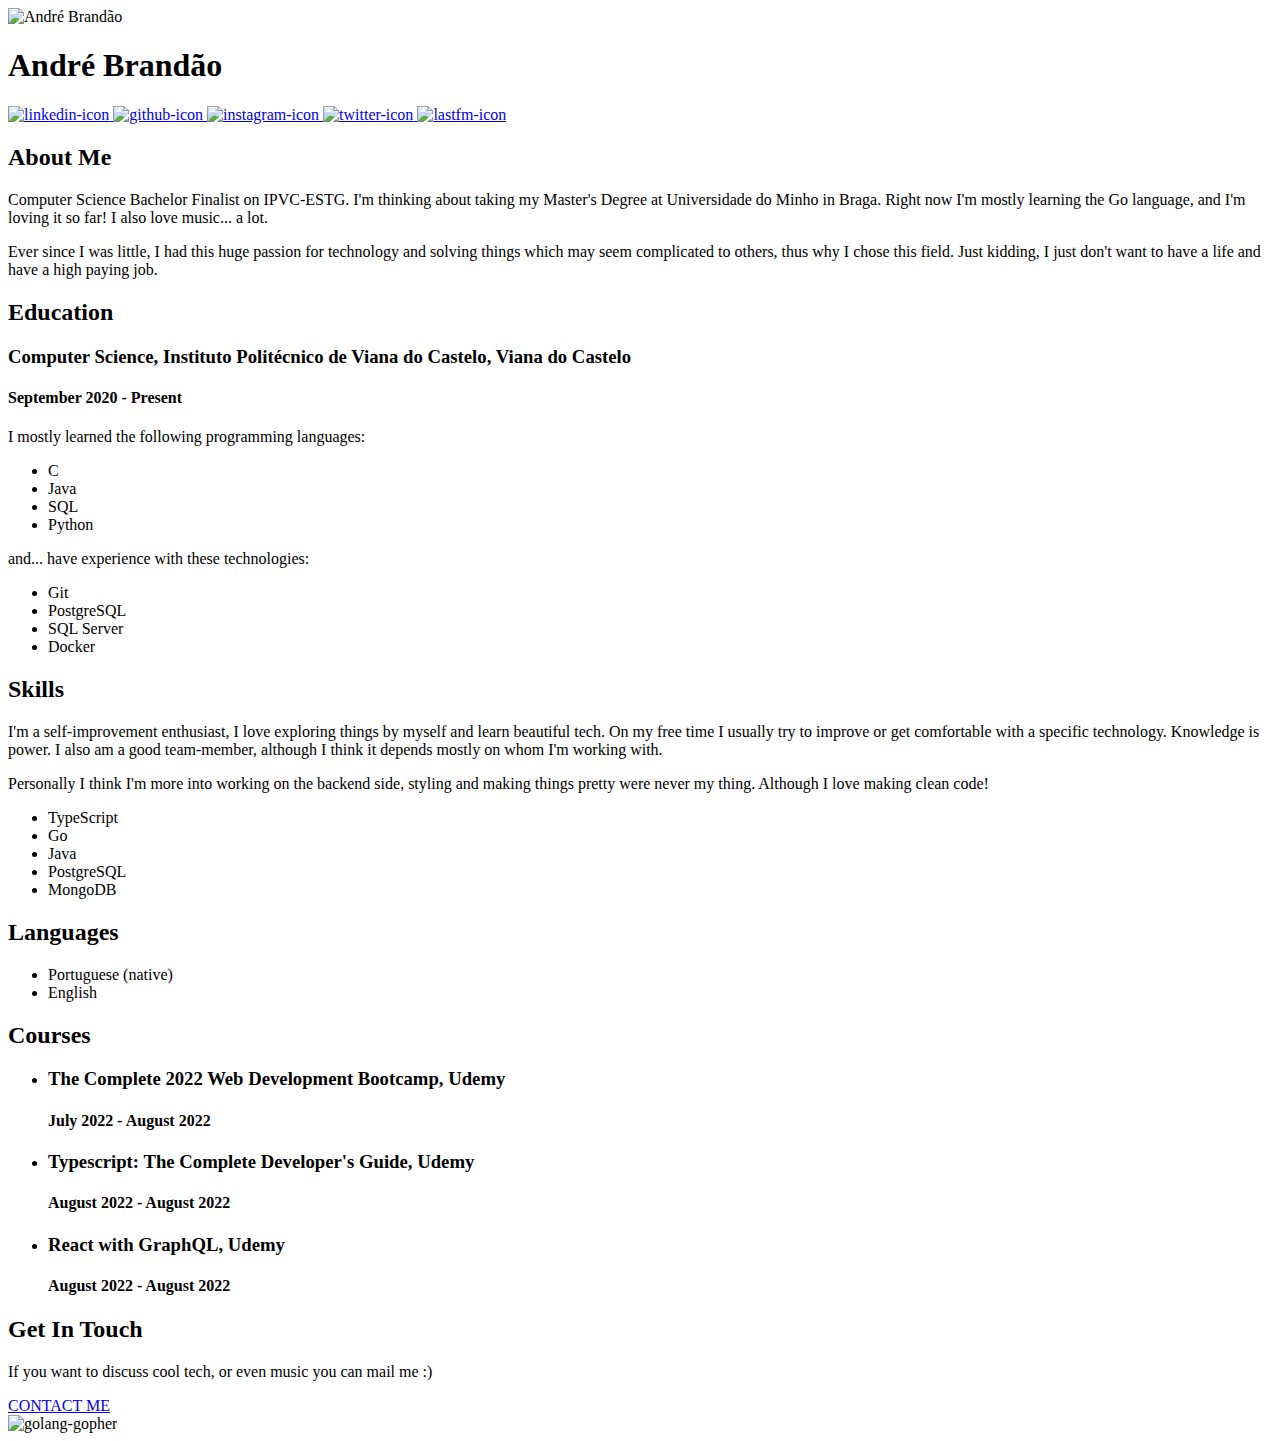
==== 1-html/index.html @ d9d6d071 "HTML only done" ====
<!doctype html>
<html lang="en">
<head>
    <meta charset="UTF-8">
    <meta content="width=device-width, user-scalable=no, initial-scale=1.0, maximum-scale=1.0, minimum-scale=1.0"
          name="viewport">
    <meta content="ie=edge" http-equiv="X-UA-Compatible">
    <title>André Brandão</title>
</head>
<body>
<!--Body Header-->
<section>
    <img alt="André Brandão"
         src="https://media-exp1.licdn.com/dms/image/C4D03AQHNea9-QLvGXA/profile-displayphoto-shrink_800_800/0/1661875998751?e=1671062400&v=beta&t=OPauHxWmeM7Gj8w_AYqNWRpd8EzMgNNosfySk6wBm20"
         width="200">
    <h1>André Brandão</h1>
    <!--Social Media-->
    <a href="https://www.linkedin.com/in/andre-brandao07/" target="_blank">
        <img alt="linkedin-icon" src="https://cdn-icons-png.flaticon.com/512/3536/3536505.png" width="25"/>
    </a>
    <a href="https://github.com/brandao07" target="_blank">
        <img alt="github-icon" src="https://cdn-icons-png.flaticon.com/512/3291/3291695.png" width="25"/>
    </a>
    <a href="https://www.instagram.com/brandao_237/" target="_blank">
        <img alt="instagram-icon" src="https://cdn-icons-png.flaticon.com/512/2111/2111463.png" width="25"/>
    </a>
    <a href="https://twitter.com/brandao_237" target="_blank">
        <img alt="twitter-icon" src="https://cdn-icons-png.flaticon.com/512/733/733579.png" width="25"/>
    </a>
    <a href="https://www.last.fm/user/sunkye" target="_blank">
        <img alt="lastfm-icon" src="https://cdn-icons-png.flaticon.com/512/3256/3256038.png" width="25"/>
    </a>
</section>
<!--Body Content-->
<section>
    <!--About Me-->
    <div>
        <h2>About Me</h2>
        <p>
            Computer Science Bachelor Finalist on IPVC-ESTG. I'm thinking about taking my Master's Degree at
            Universidade do
            Minho in Braga. Right now I'm mostly learning the Go language, and I'm loving it so far! I also love
            music...
            a lot.
        </p>
        <p>
            Ever since I was little, I had this huge passion for technology and solving things which may seem
            complicated
            to others, thus why I chose this field. Just kidding, I just don't want to have a life and have a high
            paying
            job.
        </p>
    </div>
    <!--Education-->
    <div>
        <h2>Education</h2>
        <h3>Computer Science, Instituto Politécnico de Viana do Castelo, Viana do Castelo</h3>
        <h4>September 2020 - Present</h4>
        <p>I mostly learned the following programming languages:</p>
        <ul>
            <li>C</li>
            <li>Java</li>
            <li>SQL</li>
            <li>Python</li>
        </ul>
        <p>and... have experience with these technologies:</p>
        <ul>
            <li>Git</li>
            <li>PostgreSQL</li>
            <li>SQL Server</li>
            <li>Docker</li>
        </ul>
    </div>
    <!--Skills-->
    <div>
        <h2>Skills</h2>
        <p>I'm a self-improvement enthusiast, I love exploring things by myself and learn beautiful tech. On my free
            time I usually try to improve or get comfortable with a specific technology. Knowledge is power. I also am
            a good team-member, although I think it depends mostly on whom I'm working with.
        </p>
        <p> Personally I think I'm more into working on the backend side, styling and making things pretty were never my
            thing. Although I love
            making clean code!
        </p>
        <ul>
            <li>TypeScript</li>
            <li>Go</li>
            <li>Java</li>
            <li>PostgreSQL</li>
            <li>MongoDB</li>
        </ul>
    </div>
    <!--Languages-->
    <div>
        <h2>Languages</h2>
        <ul>
            <li>Portuguese (native)</li>
            <li>English</li>
        </ul>
    </div>
    <!--Courses-->
    <div>
        <h2>Courses</h2>
        <ul>
            <li>
                <h3>The Complete 2022 Web Development Bootcamp, Udemy</h3>
                <h4>July 2022 - August 2022</h4>
            </li>
            <li>
                <h3>Typescript: The Complete Developer's Guide, Udemy</h3>
                <h4>August 2022 - August 2022</h4>
            </li>
            <li>
                <h3>React with GraphQL, Udemy</h3>
                <h4>August 2022 - August 2022</h4>
            </li>
        </ul>
    </div>
</section>
</body>
<footer>
    <!--Contact-->
    <div>
        <h2>Get In Touch</h2>
        <p>If you want to discuss cool tech, or even music you can mail me :)</p>
        <a href="mailto:brandaoandre@ipvc.pt">CONTACT ME</a>
    </div>
    <!--Gopher-->
    <img alt="golang-gopher" src="https://github.com/brandao07/brandao07/blob/main/me.png?raw=true" width="100"/>
</footer>
</html>
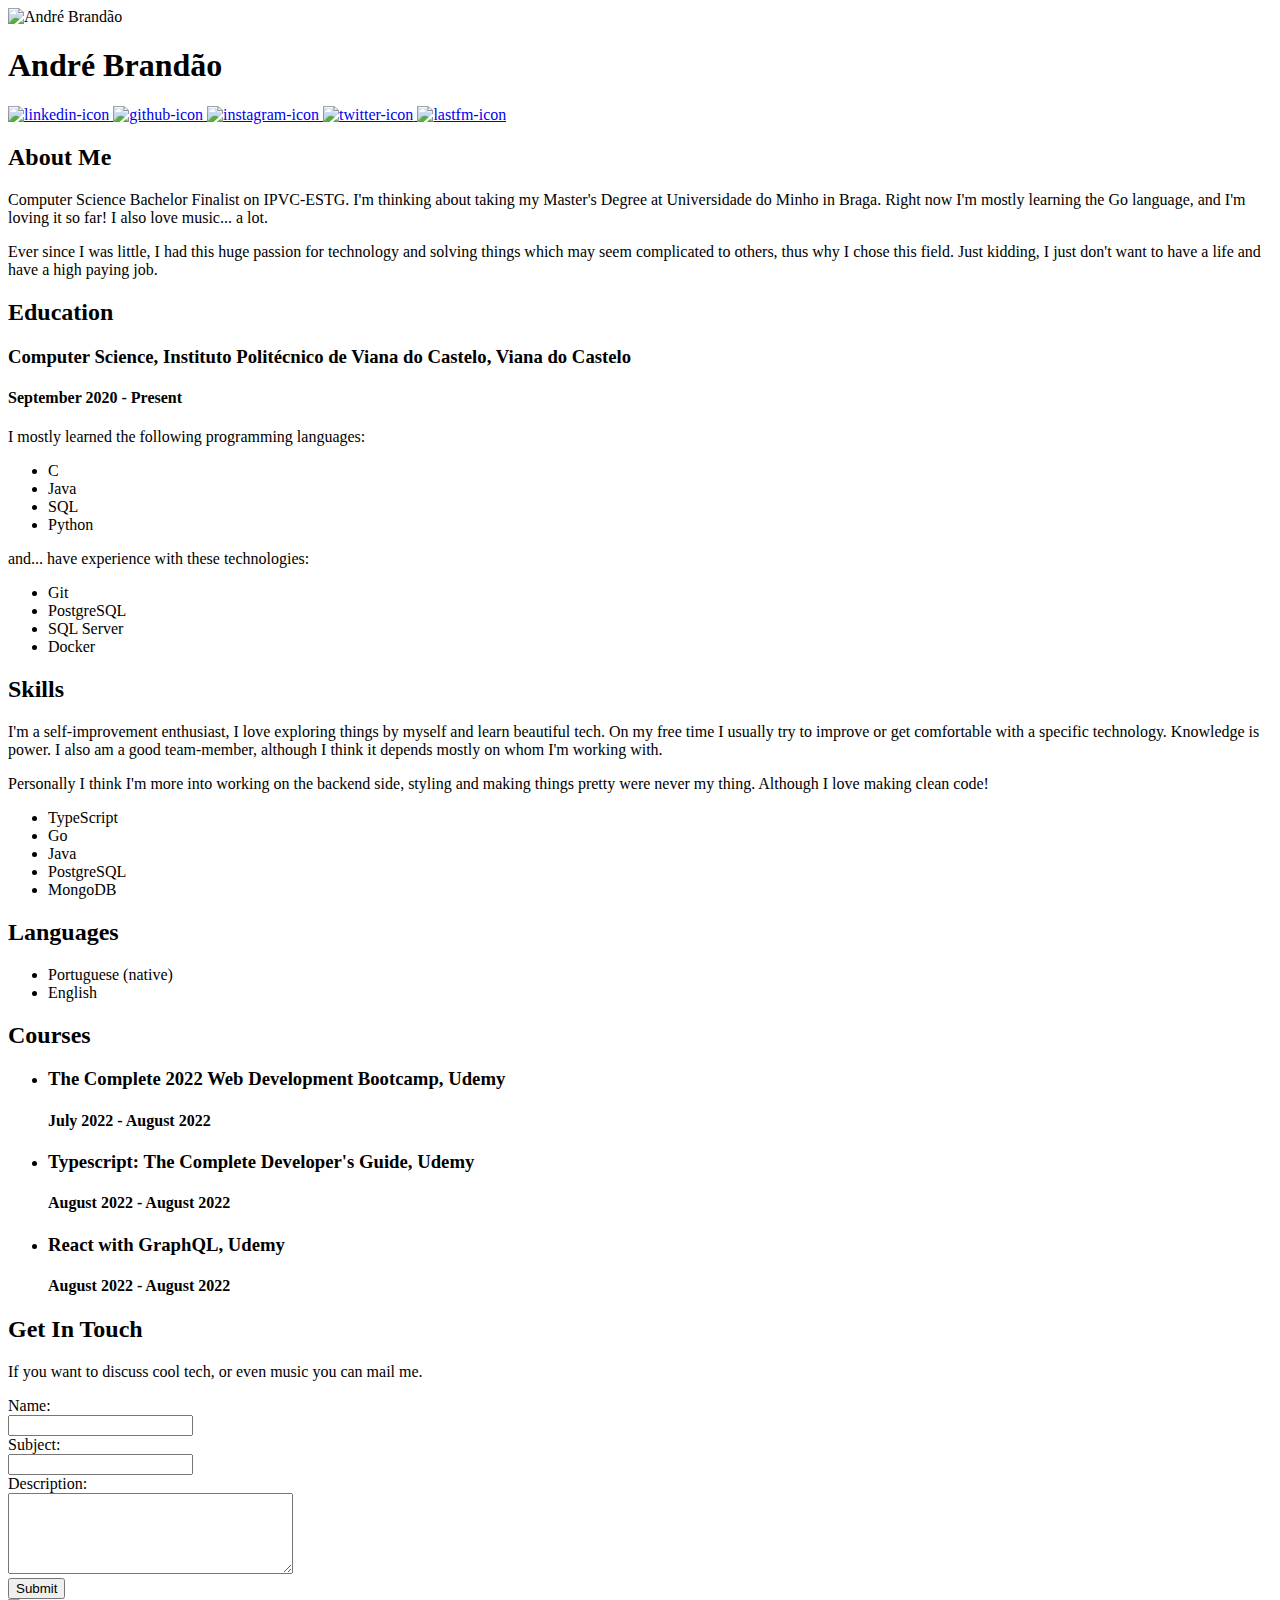
==== commit b36fdc51: "Form updated" ====
--- a/1-html/index.html
+++ b/1-html/index.html
@@ -1,131 +1,174 @@
-<!doctype html>
+<!DOCTYPE html>
 <html lang="en">
 <head>
-    <meta charset="UTF-8">
-    <meta content="width=device-width, user-scalable=no, initial-scale=1.0, maximum-scale=1.0, minimum-scale=1.0"
-          name="viewport">
-    <meta content="ie=edge" http-equiv="X-UA-Compatible">
-    <title>André Brandão</title>
+	<meta charset="UTF-8"/>
+	<meta
+			content="width=device-width, user-scalable=no, initial-scale=1.0, maximum-scale=1.0, minimum-scale=1.0"
+			name="viewport"
+	/>
+	<meta content="ie=edge" http-equiv="X-UA-Compatible"/>
+	<title>André Brandão</title>
 </head>
 <body>
 <!--Body Header-->
-<section>
-    <img alt="André Brandão"
-         src="https://media-exp1.licdn.com/dms/image/C4D03AQHNea9-QLvGXA/profile-displayphoto-shrink_800_800/0/1661875998751?e=1671062400&v=beta&t=OPauHxWmeM7Gj8w_AYqNWRpd8EzMgNNosfySk6wBm20"
-         width="200">
-    <h1>André Brandão</h1>
-    <!--Social Media-->
-    <a href="https://www.linkedin.com/in/andre-brandao07/" target="_blank">
-        <img alt="linkedin-icon" src="https://cdn-icons-png.flaticon.com/512/3536/3536505.png" width="25"/>
-    </a>
-    <a href="https://github.com/brandao07" target="_blank">
-        <img alt="github-icon" src="https://cdn-icons-png.flaticon.com/512/3291/3291695.png" width="25"/>
-    </a>
-    <a href="https://www.instagram.com/brandao_237/" target="_blank">
-        <img alt="instagram-icon" src="https://cdn-icons-png.flaticon.com/512/2111/2111463.png" width="25"/>
-    </a>
-    <a href="https://twitter.com/brandao_237" target="_blank">
-        <img alt="twitter-icon" src="https://cdn-icons-png.flaticon.com/512/733/733579.png" width="25"/>
-    </a>
-    <a href="https://www.last.fm/user/sunkye" target="_blank">
-        <img alt="lastfm-icon" src="https://cdn-icons-png.flaticon.com/512/3256/3256038.png" width="25"/>
-    </a>
-</section>
+<header>
+	<img
+			alt="André Brandão"
+			src="https://media-exp1.licdn.com/dms/image/C4D03AQHNea9-QLvGXA/profile-displayphoto-shrink_800_800/0/1661875998751?e=1671062400&v=beta&t=OPauHxWmeM7Gj8w_AYqNWRpd8EzMgNNosfySk6wBm20"
+			width="200"
+	/>
+	<h1>André Brandão</h1>
+	<!--Social Media-->
+	<a href="https://www.linkedin.com/in/andre-brandao07/" target="_blank">
+		<img
+				alt="linkedin-icon"
+				src="https://cdn-icons-png.flaticon.com/512/3536/3536505.png"
+				width="25"
+		/>
+	</a>
+	<a href="https://github.com/brandao07" target="_blank">
+		<img
+				alt="github-icon"
+				src="https://cdn-icons-png.flaticon.com/512/3291/3291695.png"
+				width="25"
+		/>
+	</a>
+	<a href="https://www.instagram.com/brandao_237/" target="_blank">
+		<img
+				alt="instagram-icon"
+				src="https://cdn-icons-png.flaticon.com/512/2111/2111463.png"
+				width="25"
+		/>
+	</a>
+	<a href="https://twitter.com/brandao_237" target="_blank">
+		<img
+				alt="twitter-icon"
+				src="https://cdn-icons-png.flaticon.com/512/733/733579.png"
+				width="25"
+		/>
+	</a>
+	<a href="https://www.last.fm/user/sunkye" target="_blank">
+		<img
+				alt="lastfm-icon"
+				src="https://cdn-icons-png.flaticon.com/512/3256/3256038.png"
+				width="25"
+		/>
+	</a>
+</header>
 <!--Body Content-->
-<section>
-    <!--About Me-->
-    <div>
-        <h2>About Me</h2>
-        <p>
-            Computer Science Bachelor Finalist on IPVC-ESTG. I'm thinking about taking my Master's Degree at
-            Universidade do
-            Minho in Braga. Right now I'm mostly learning the Go language, and I'm loving it so far! I also love
-            music...
-            a lot.
-        </p>
-        <p>
-            Ever since I was little, I had this huge passion for technology and solving things which may seem
-            complicated
-            to others, thus why I chose this field. Just kidding, I just don't want to have a life and have a high
-            paying
-            job.
-        </p>
-    </div>
-    <!--Education-->
-    <div>
-        <h2>Education</h2>
-        <h3>Computer Science, Instituto Politécnico de Viana do Castelo, Viana do Castelo</h3>
-        <h4>September 2020 - Present</h4>
-        <p>I mostly learned the following programming languages:</p>
-        <ul>
-            <li>C</li>
-            <li>Java</li>
-            <li>SQL</li>
-            <li>Python</li>
-        </ul>
-        <p>and... have experience with these technologies:</p>
-        <ul>
-            <li>Git</li>
-            <li>PostgreSQL</li>
-            <li>SQL Server</li>
-            <li>Docker</li>
-        </ul>
-    </div>
-    <!--Skills-->
-    <div>
-        <h2>Skills</h2>
-        <p>I'm a self-improvement enthusiast, I love exploring things by myself and learn beautiful tech. On my free
-            time I usually try to improve or get comfortable with a specific technology. Knowledge is power. I also am
-            a good team-member, although I think it depends mostly on whom I'm working with.
-        </p>
-        <p> Personally I think I'm more into working on the backend side, styling and making things pretty were never my
-            thing. Although I love
-            making clean code!
-        </p>
-        <ul>
-            <li>TypeScript</li>
-            <li>Go</li>
-            <li>Java</li>
-            <li>PostgreSQL</li>
-            <li>MongoDB</li>
-        </ul>
-    </div>
-    <!--Languages-->
-    <div>
-        <h2>Languages</h2>
-        <ul>
-            <li>Portuguese (native)</li>
-            <li>English</li>
-        </ul>
-    </div>
-    <!--Courses-->
-    <div>
-        <h2>Courses</h2>
-        <ul>
-            <li>
-                <h3>The Complete 2022 Web Development Bootcamp, Udemy</h3>
-                <h4>July 2022 - August 2022</h4>
-            </li>
-            <li>
-                <h3>Typescript: The Complete Developer's Guide, Udemy</h3>
-                <h4>August 2022 - August 2022</h4>
-            </li>
-            <li>
-                <h3>React with GraphQL, Udemy</h3>
-                <h4>August 2022 - August 2022</h4>
-            </li>
-        </ul>
-    </div>
-</section>
+<main>
+	<!--About Me-->
+	<div>
+		<h2>About Me</h2>
+		<p>
+			Computer Science Bachelor Finalist on IPVC-ESTG. I'm thinking about
+			taking my Master's Degree at Universidade do Minho in Braga. Right now
+			I'm mostly learning the Go language, and I'm loving it so far! I also
+			love music... a lot.
+		</p>
+		<p>
+			Ever since I was little, I had this huge passion for technology and
+			solving things which may seem complicated to others, thus why I chose
+			this field. Just kidding, I just don't want to have a life and have a
+			high paying job.
+		</p>
+	</div>
+	<!--Education-->
+	<div>
+		<h2>Education</h2>
+		<h3>
+			Computer Science, Instituto Politécnico de Viana do Castelo, Viana do
+			Castelo
+		</h3>
+		<h4>September 2020 - Present</h4>
+		<p>I mostly learned the following programming languages:</p>
+		<ul>
+			<li>C</li>
+			<li>Java</li>
+			<li>SQL</li>
+			<li>Python</li>
+		</ul>
+		<p>and... have experience with these technologies:</p>
+		<ul>
+			<li>Git</li>
+			<li>PostgreSQL</li>
+			<li>SQL Server</li>
+			<li>Docker</li>
+		</ul>
+	</div>
+	<!--Skills-->
+	<div>
+		<h2>Skills</h2>
+		<p>
+			I'm a self-improvement enthusiast, I love exploring things by myself
+			and learn beautiful tech. On my free time I usually try to improve or
+			get comfortable with a specific technology. Knowledge is power. I also
+			am a good team-member, although I think it depends mostly on whom I'm
+			working with.
+		</p>
+		<p>
+			Personally I think I'm more into working on the backend side, styling
+			and making things pretty were never my thing. Although I love making
+			clean code!
+		</p>
+		<ul>
+			<li>TypeScript</li>
+			<li>Go</li>
+			<li>Java</li>
+			<li>PostgreSQL</li>
+			<li>MongoDB</li>
+		</ul>
+	</div>
+	<!--Languages-->
+	<div>
+		<h2>Languages</h2>
+		<ul>
+			<li>Portuguese (native)</li>
+			<li>English</li>
+		</ul>
+	</div>
+	<!--Courses-->
+	<div>
+		<h2>Courses</h2>
+		<ul>
+			<li>
+				<h3>The Complete 2022 Web Development Bootcamp, Udemy</h3>
+				<h4>July 2022 - August 2022</h4>
+			</li>
+			<li>
+				<h3>Typescript: The Complete Developer's Guide, Udemy</h3>
+				<h4>August 2022 - August 2022</h4>
+			</li>
+			<li>
+				<h3>React with GraphQL, Udemy</h3>
+				<h4>August 2022 - August 2022</h4>
+			</li>
+		</ul>
+	</div>
+</main>
+<footer>
+	<!--Contact-->
+	<div>
+		<h2>Get In Touch</h2>
+		<p>
+			If you want to discuss cool tech, or even music you can mail me.
+		</p>
+		<form>
+			<label for="name">Name:</label><br>
+			<input id="name" name="name" type="text"><br>
+			<label for="subject">Subject:</label><br>
+			<input id="subject" name="subject" type="text"><br>
+			<label for="description">Description:</label><br>
+			<textarea cols="33" id="description" name="description" rows="5"></textarea><br>
+			<input type="submit" value="Submit">
+		</form>
+	</div>
+	<!--Gopher-->
+	<img
+			alt="golang-gopher"
+			src="https://github.com/brandao07/brandao07/blob/main/me.png?raw=true"
+			width="100"
+	/>
+</footer>
 </body>
-<footer>
-    <!--Contact-->
-    <div>
-        <h2>Get In Touch</h2>
-        <p>If you want to discuss cool tech, or even music you can mail me :)</p>
-        <a href="mailto:brandaoandre@ipvc.pt">CONTACT ME</a>
-    </div>
-    <!--Gopher-->
-    <img alt="golang-gopher" src="https://github.com/brandao07/brandao07/blob/main/me.png?raw=true" width="100"/>
-</footer>
-</html>+</html>
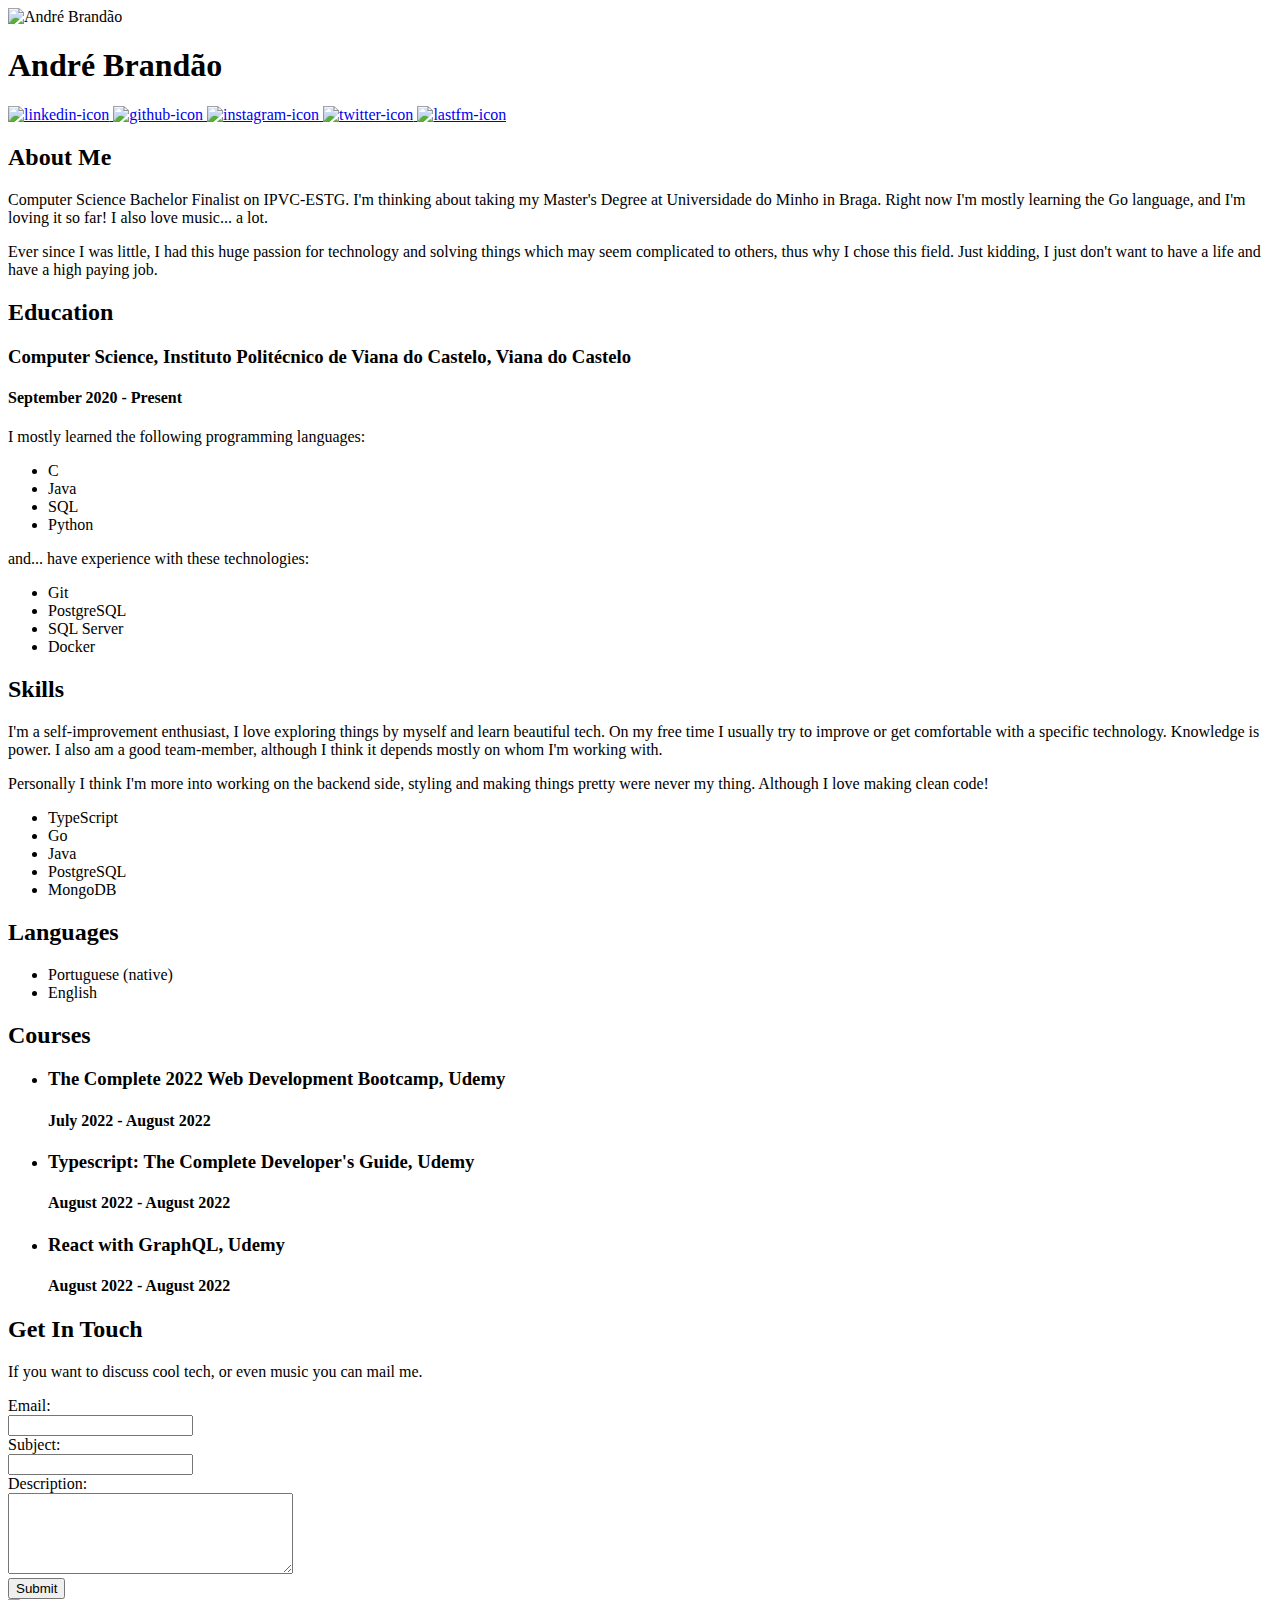
==== commit 5db344c4: "Form updated" ====
--- a/1-html/index.html
+++ b/1-html/index.html
@@ -154,8 +154,8 @@
 			If you want to discuss cool tech, or even music you can mail me.
 		</p>
 		<form>
-			<label for="name">Name:</label><br>
-			<input id="name" name="name" type="text"><br>
+			<label for="email">Email:</label><br>
+			<input id="email" name="email" type="email"><br>
 			<label for="subject">Subject:</label><br>
 			<input id="subject" name="subject" type="text"><br>
 			<label for="description">Description:</label><br>
